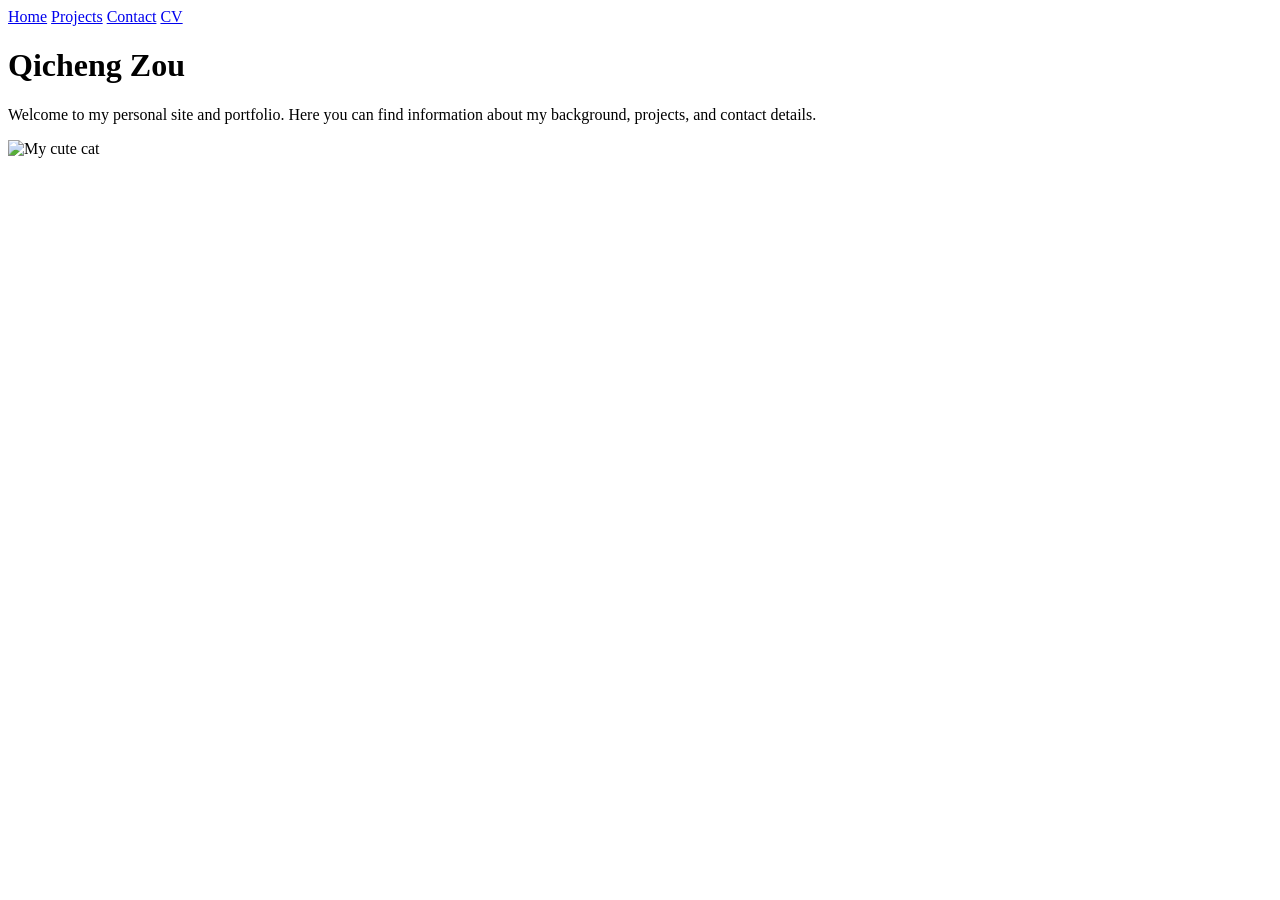
==== index.html @ f750a62d "add contacts page, projects page, and cv page; add link between pages on each page; updated cv page " ====
<!DOCTYPE html>
<html lang="en">
<head>
    <meta charset="UTF-8">
    <meta name="viewport" content="width=device-width, initial-scale=1.0">
    <link rel="stylesheet" href="styles.css">
    <title>Qicheng Zou: Personal site and portfolio</title>
</head>
<body>
    <nav>
        <a href="index.html">Home</a>
        <a href="projects/index.html">Projects</a>
        <a href="contact/index.html">Contact</a>
        <a href="cv/index.html">CV</a>
    </nav>
    <h1>Qicheng Zou</h1>
    <p>Welcome to my personal site and portfolio. Here you can find information about my background, projects, and contact details.</p>
    <img src="images/cat.jpg" alt="My cute cat">
</body>
</html>
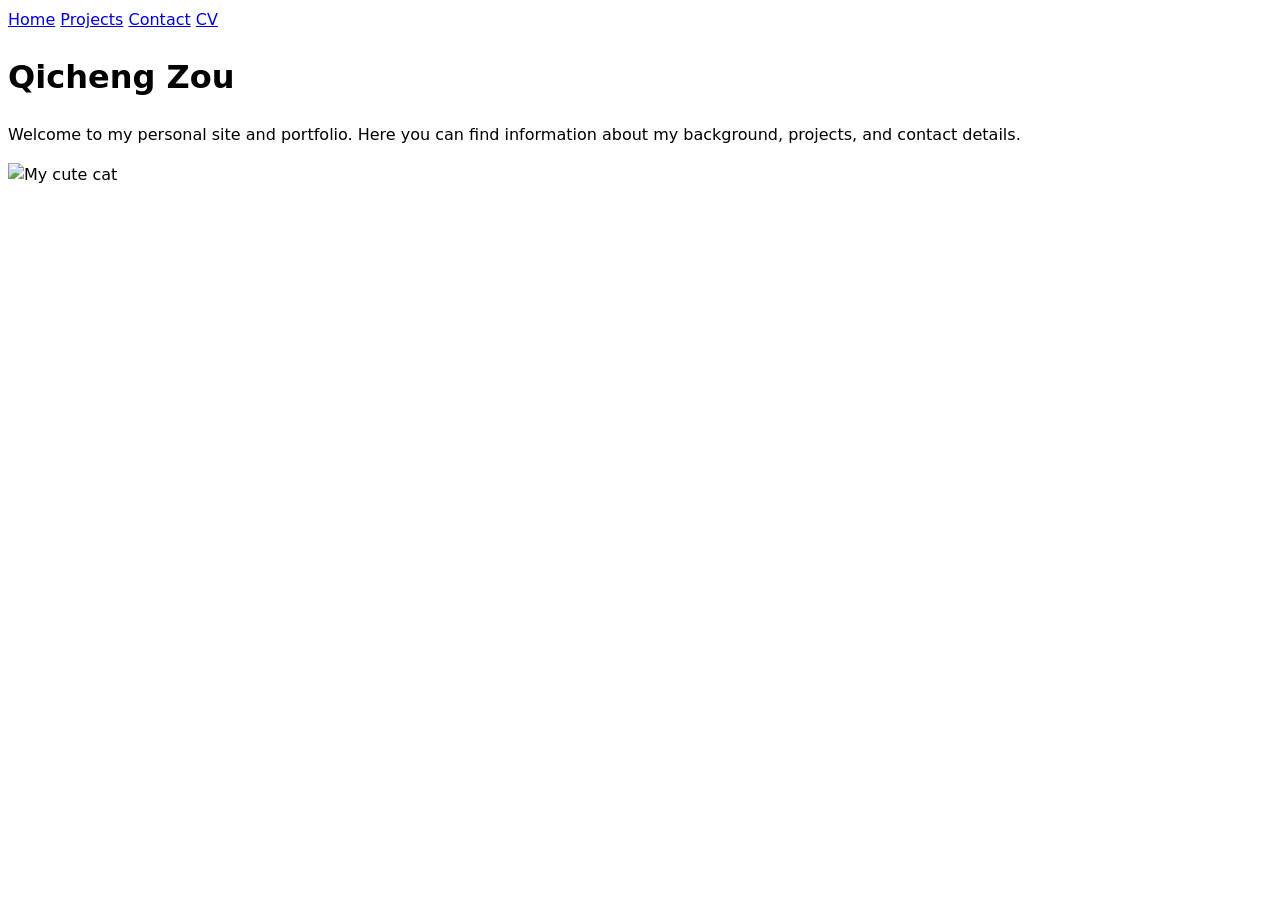
==== commit 8b10eae2: "fixed naming error" ====
--- a/index.html
+++ b/index.html
@@ -3,7 +3,7 @@
 <head>
     <meta charset="UTF-8">
     <meta name="viewport" content="width=device-width, initial-scale=1.0">
-    <link rel="stylesheet" href="styles.css">
+    <link rel="stylesheet" href="style.css">
     <title>Qicheng Zou: Personal site and portfolio</title>
 </head>
 <body>
@@ -15,6 +15,6 @@
     </nav>
     <h1>Qicheng Zou</h1>
     <p>Welcome to my personal site and portfolio. Here you can find information about my background, projects, and contact details.</p>
-    <img src="images/cat.jpg" alt="My cute cat">
+    <img src="images/cat_pic.jpg" alt="My cute cat">
 </body>
 </html>
--- a/style.css
+++ b/style.css
@@ -0,0 +1,10 @@
+body {
+  /* Set line height to 1.5 times the font size
+	   and use the OS’s UI font as the website font
+	 */
+  font: 100%/1.5 system-ui;
+}
+img {
+  max-width: 100%;
+  height: auto;
+}
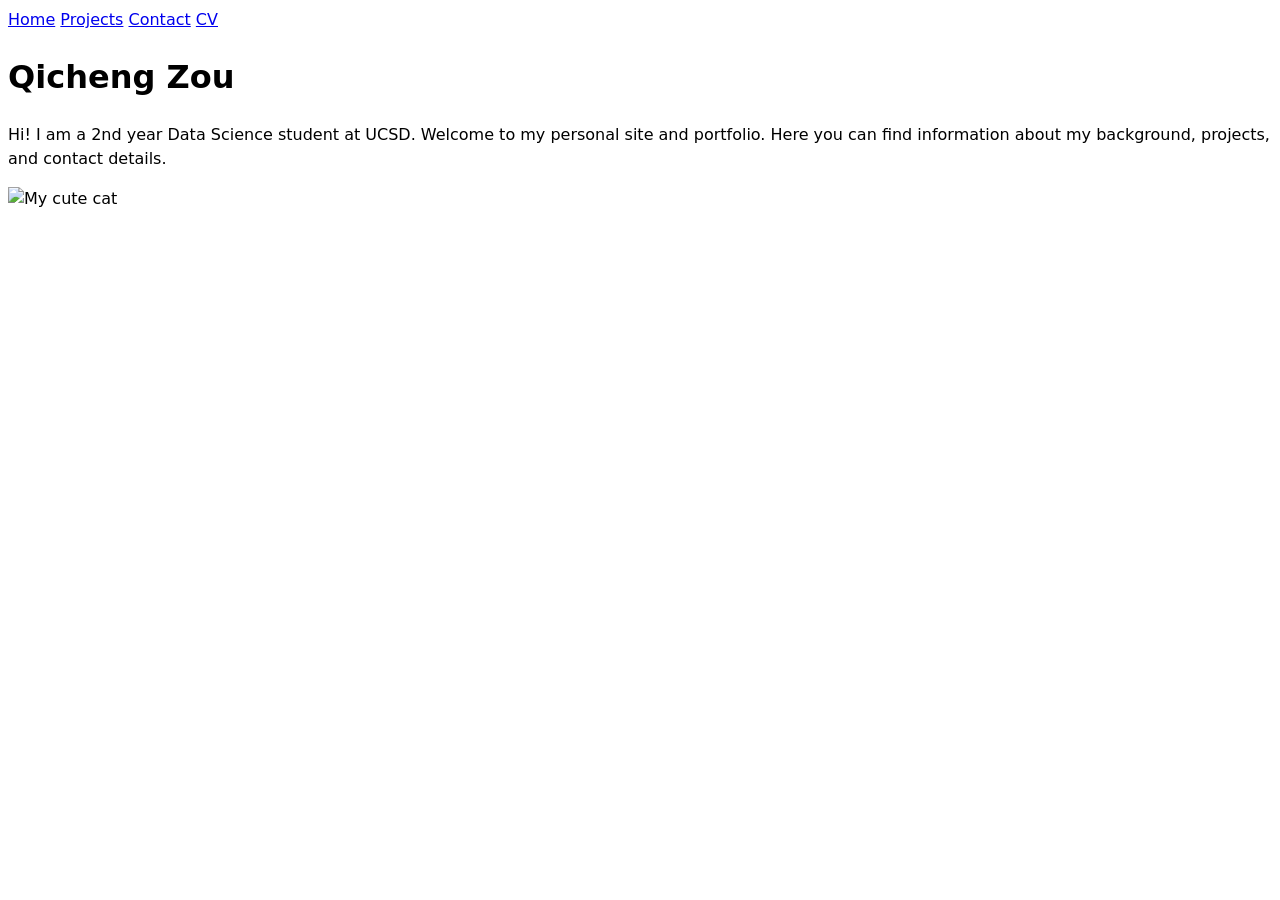
==== commit a48b5eb3: "enhanced introduction on homepage" ====
--- a/index.html
+++ b/index.html
@@ -14,7 +14,7 @@
         <a href="cv/index.html">CV</a>
     </nav>
     <h1>Qicheng Zou</h1>
-    <p>Welcome to my personal site and portfolio. Here you can find information about my background, projects, and contact details.</p>
+    <p>Hi! I am a 2nd year Data Science student at UCSD. Welcome to my personal site and portfolio. Here you can find information about my background, projects, and contact details.</p>
     <img src="images/cat_pic.jpg" alt="My cute cat">
 </body>
 </html>
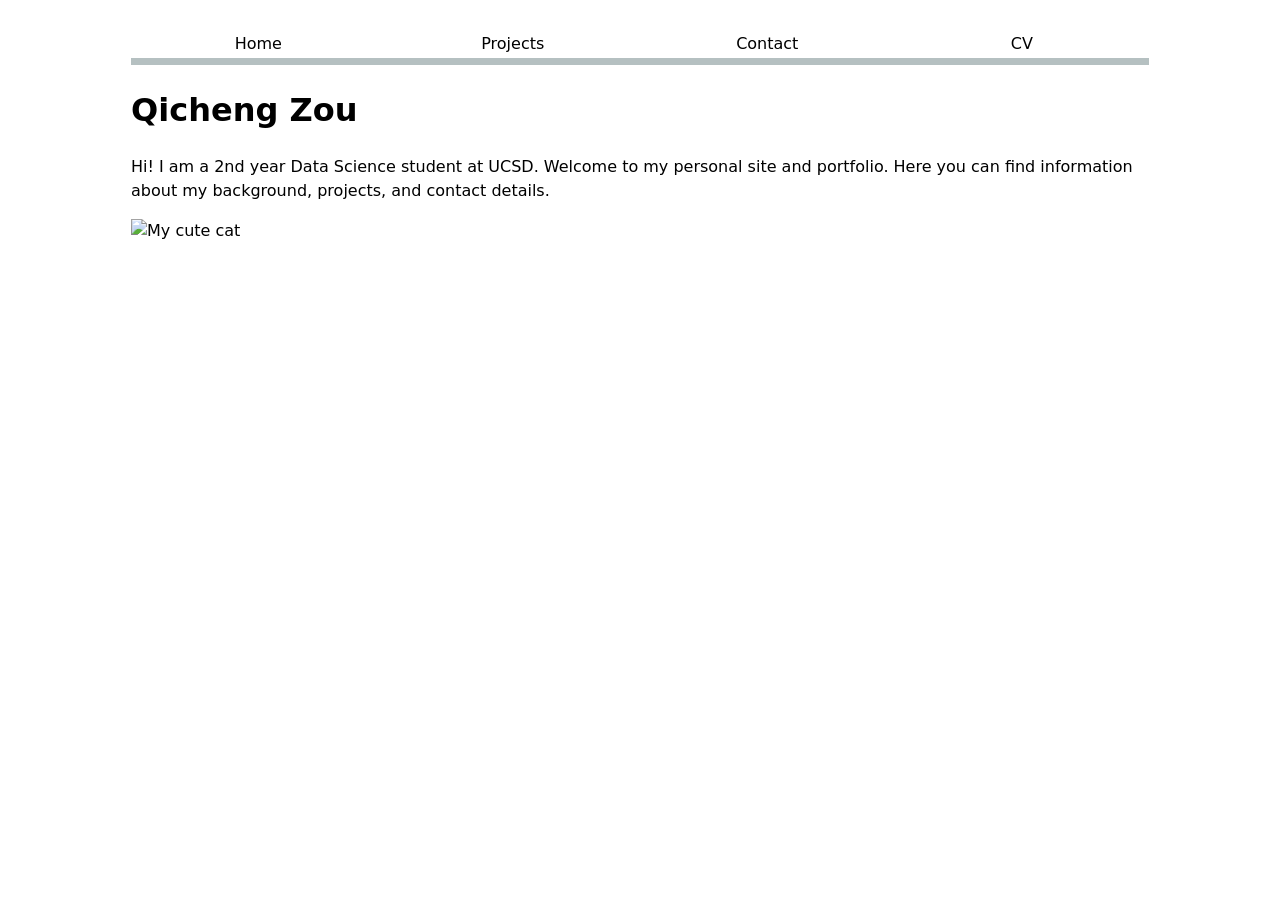
==== commit ae7fc3d9: "Update navigation links to include 'current' class for active page indication" ====
--- a/index.html
+++ b/index.html
@@ -8,10 +8,10 @@
 </head>
 <body>
     <nav>
-        <a href="index.html">Home</a>
-        <a href="projects/index.html">Projects</a>
-        <a href="contact/index.html">Contact</a>
-        <a href="cv/index.html">CV</a>
+        <a href="index.html"  class="current">Home</a>
+        <a href="projects/index.html"  class="current">Projects</a>
+        <a href="contact/index.html"  class="current">Contact</a>
+        <a href="cv/index.html"  class="current">CV</a>
     </nav>
     <h1>Qicheng Zou</h1>
     <p>Hi! I am a 2nd year Data Science student at UCSD. Welcome to my personal site and portfolio. Here you can find information about my background, projects, and contact details.</p>
--- a/style.css
+++ b/style.css
@@ -3,6 +3,35 @@
 	   and use the OS’s UI font as the website font
 	 */
   font: 100%/1.5 system-ui;
+  max-width: 100ch;
+  margin-inline: auto;
+  padding: 1rem;
+}
+nav {
+  display: flex;
+  margin-bottom: 1rem;
+  border-bottom: 1px solid oklch(80% 3% 200);
+}
+nav a {
+  flex: 1;
+  text-decoration: none;
+  color: inherit;
+  text-align: center;
+  padding: 0.5em;
+}
+nav a.current {
+  border-bottom: 0.4em solid oklch(80% 3% 200);
+  padding-bottom: 0.1em;
+}
+
+nav a:hover {
+  border-bottom: 0.4em solid var(--color-accent);
+  padding-bottom: 0.1em;
+  background-color: oklch(from var(--color-accent) 95% 5% h);
+}
+nav ul,
+nav li {
+  display: contents;
 }
 img {
   max-width: 100%;
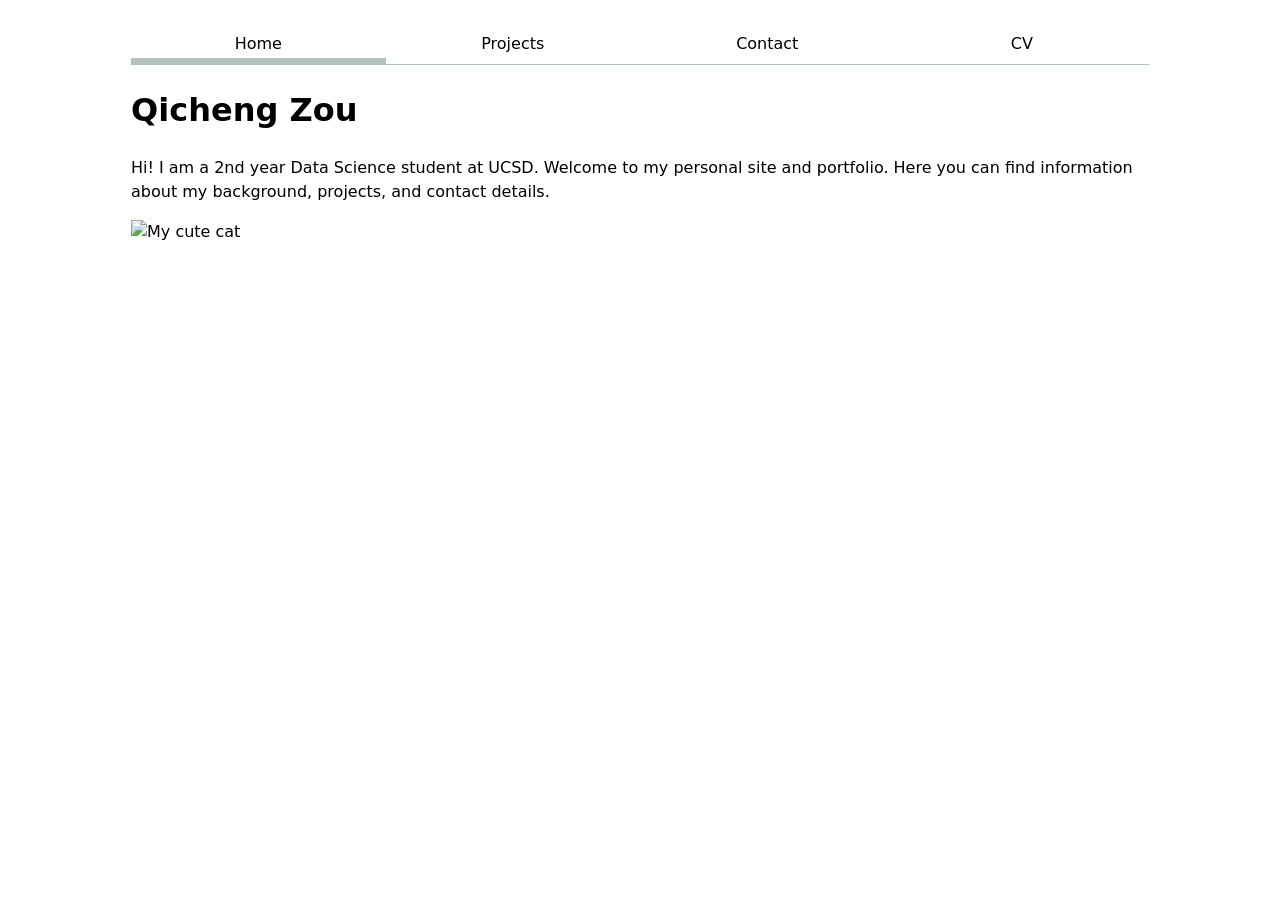
==== commit f071f273: "Refactor navigation links to remove 'current' class from non-active pages and improve HTML structure" ====
--- a/index.html
+++ b/index.html
@@ -8,10 +8,10 @@
 </head>
 <body>
     <nav>
-        <a href="index.html"  class="current">Home</a>
-        <a href="projects/index.html"  class="current">Projects</a>
-        <a href="contact/index.html"  class="current">Contact</a>
-        <a href="cv/index.html"  class="current">CV</a>
+        <a href="index.html" class="current">Home</a>
+        <a href="projects/index.html">Projects</a>
+        <a href="contact/index.html">Contact</a>
+        <a href="cv/index.html">CV</a>
     </nav>
     <h1>Qicheng Zou</h1>
     <p>Hi! I am a 2nd year Data Science student at UCSD. Welcome to my personal site and portfolio. Here you can find information about my background, projects, and contact details.</p>
--- a/style.css
+++ b/style.css
@@ -1,3 +1,7 @@
+html {
+  --color-accent: oklch(65% 50% 0);
+  accent-color: var(--color-accent);
+}
 body {
   /* Set line height to 1.5 times the font size
 	   and use the OS’s UI font as the website font
@@ -23,17 +27,60 @@
   border-bottom: 0.4em solid oklch(80% 3% 200);
   padding-bottom: 0.1em;
 }
-
 nav a:hover {
   border-bottom: 0.4em solid var(--color-accent);
   padding-bottom: 0.1em;
   background-color: oklch(from var(--color-accent) 95% 5% h);
 }
-nav ul,
-nav li {
-  display: contents;
-}
 img {
   max-width: 100%;
   height: auto;
+}
+input,
+textarea,
+button {
+  font: inherit;
+}
+
+form {
+  display: grid;
+  grid-template-columns: auto 1fr;
+  gap: 1em;
+}
+
+form label {
+  display: grid;
+  grid-template-columns: subgrid;
+  grid-column: 1 / -1;
+}
+
+form button {
+  grid-column: 1 / -1;
+}
+
+input,
+textarea {
+  width: 100%;
+  box-sizing: border-box;
+}
+
+textarea {
+  min-height: 6em;
+}
+
+.projects {
+  display: grid;
+  grid-template-columns: repeat(auto-fill, minmax(15em, 1fr));
+  gap: 1em;
+}
+
+.projects article {
+  display: grid;
+  grid-template-rows: subgrid;
+  grid-row: span 3;
+  gap: 1em;
+}
+
+.projects h2 {
+  margin: 0;
 }
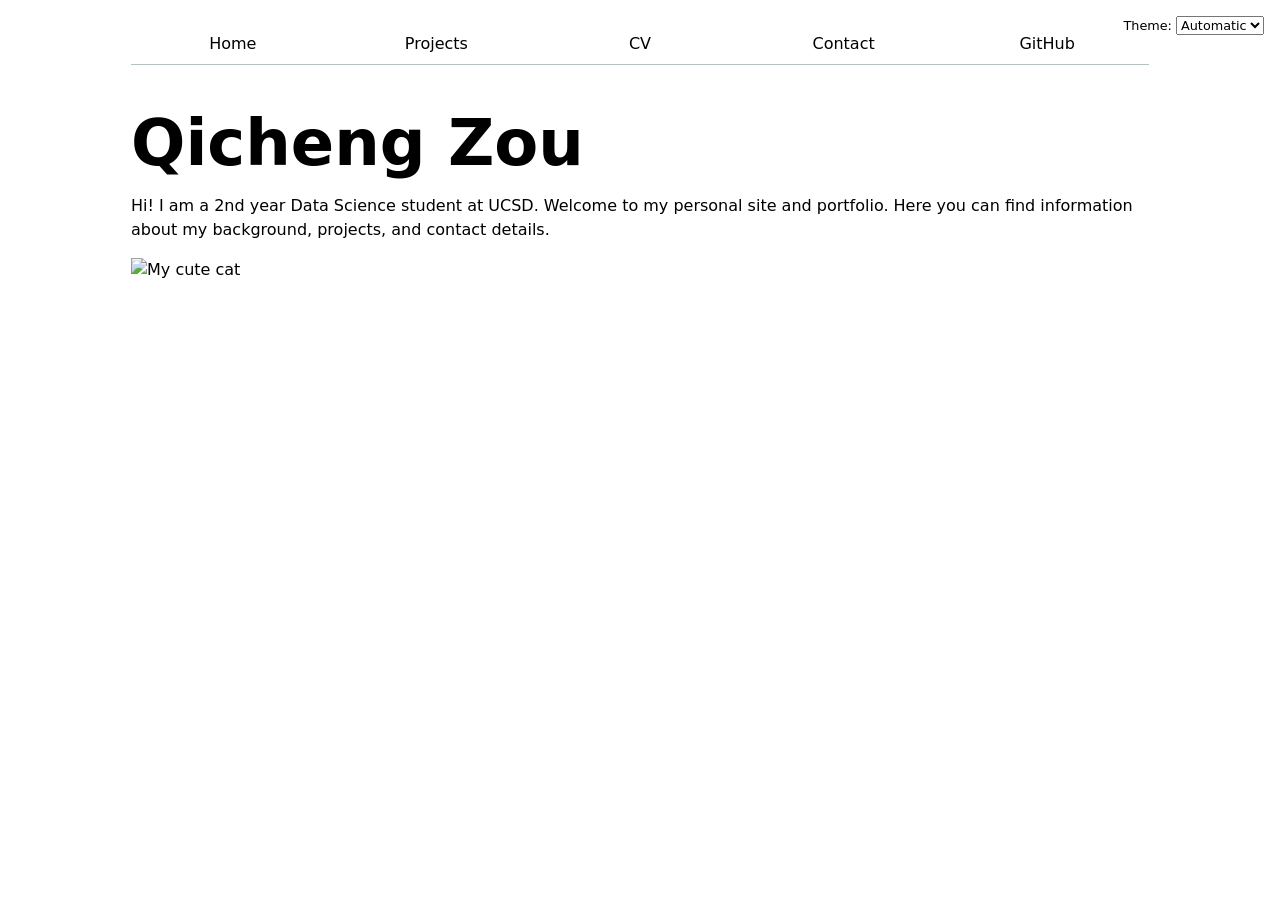
==== commit 56f4f39c: "Refactor navigation structure and enhance global styles for improved layout and theme support" ====
--- a/index.html
+++ b/index.html
@@ -4,15 +4,10 @@
     <meta charset="UTF-8">
     <meta name="viewport" content="width=device-width, initial-scale=1.0">
     <link rel="stylesheet" href="style.css">
+    <script type="module" src="global.js"></script>
     <title>Qicheng Zou: Personal site and portfolio</title>
 </head>
 <body>
-    <nav>
-        <a href="index.html" class="current">Home</a>
-        <a href="projects/index.html">Projects</a>
-        <a href="contact/index.html">Contact</a>
-        <a href="cv/index.html">CV</a>
-    </nav>
     <h1>Qicheng Zou</h1>
     <p>Hi! I am a 2nd year Data Science student at UCSD. Welcome to my personal site and portfolio. Here you can find information about my background, projects, and contact details.</p>
     <img src="images/cat_pic.jpg" alt="My cute cat">
--- a/style.css
+++ b/style.css
@@ -1,6 +1,7 @@
 html {
   --color-accent: oklch(65% 50% 0);
   accent-color: var(--color-accent);
+  color-scheme: light dark;
 }
 body {
   /* Set line height to 1.5 times the font size
@@ -11,10 +12,12 @@
   margin-inline: auto;
   padding: 1rem;
 }
+
 nav {
   display: flex;
   margin-bottom: 1rem;
-  border-bottom: 1px solid oklch(80% 3% 200);
+  --border-color: oklch(50% 10% 200 / 40%);
+  border-bottom: 1px solid var(--border-color);
 }
 nav a {
   flex: 1;
@@ -25,12 +28,13 @@
 }
 nav a.current {
   border-bottom: 0.4em solid oklch(80% 3% 200);
+  border-bottom-color: var(--border-color);
   padding-bottom: 0.1em;
 }
 nav a:hover {
   border-bottom: 0.4em solid var(--color-accent);
   padding-bottom: 0.1em;
-  background-color: oklch(from var(--color-accent) 95% 5% h);
+  background-color: color-mix(in oklch, var(--color-accent), canvas 85%);
 }
 img {
   max-width: 100%;
@@ -58,6 +62,21 @@
   grid-column: 1 / -1;
 }
 
+button {
+  color: canvastext;
+  padding: 0.6em 1em;
+  border: 1px solid oklch(80% 3% 200);
+  border-radius: 0.4em;
+  background-color: canvas;
+  cursor: pointer;
+  transition: all 0.2s ease;
+}
+
+button:hover {
+  border-color: var(--color-accent);
+  background-color: color-mix(in oklch, var(--color-accent), canvas 85%);
+}
+
 input,
 textarea {
   width: 100%;
@@ -83,4 +102,79 @@
 
 .projects h2 {
   margin: 0;
+}
+
+h1 {
+  font-size: 400%;
+  margin-bottom: 0.25em;
+}
+
+h1, h2, h3, h4, h5, h6 {
+  line-height: 1.1;
+  text-wrap: balance;
+}
+
+section {
+  margin-block: 2.5rem;
+}
+
+section h2 {
+  font-size: 1.5rem;
+  border-bottom: 2px solid oklch(80% 3% 200);
+  padding-bottom: 0.3em;
+  margin-bottom: 1rem;
+}
+
+article {
+  margin-block: 1.25rem;
+}
+
+article header {
+  margin-bottom: 0.5rem;
+}
+
+article h3 {
+  margin-bottom: 0.2rem;
+}
+
+article header p {
+  margin: 0;
+  color: oklch(45% 3% 220);
+}
+
+ul {
+  padding-left: 1.25rem;
+}
+
+li {
+  margin-block: 0.4rem;
+}
+
+time {
+  font-weight: 500;
+}
+
+body > header {
+  margin-bottom: 2rem;
+  text-align: center;
+}
+
+body > header p {
+  margin: 0.3rem 0 0 0;
+  font-size: 1.05rem;
+}
+
+body > header a {
+  color: inherit;
+}
+
+.color-scheme {
+  position: absolute;
+  top: 1rem;
+  right: 1rem;
+  font-size: 80%;
+}
+
+select {
+  font: inherit;
 }
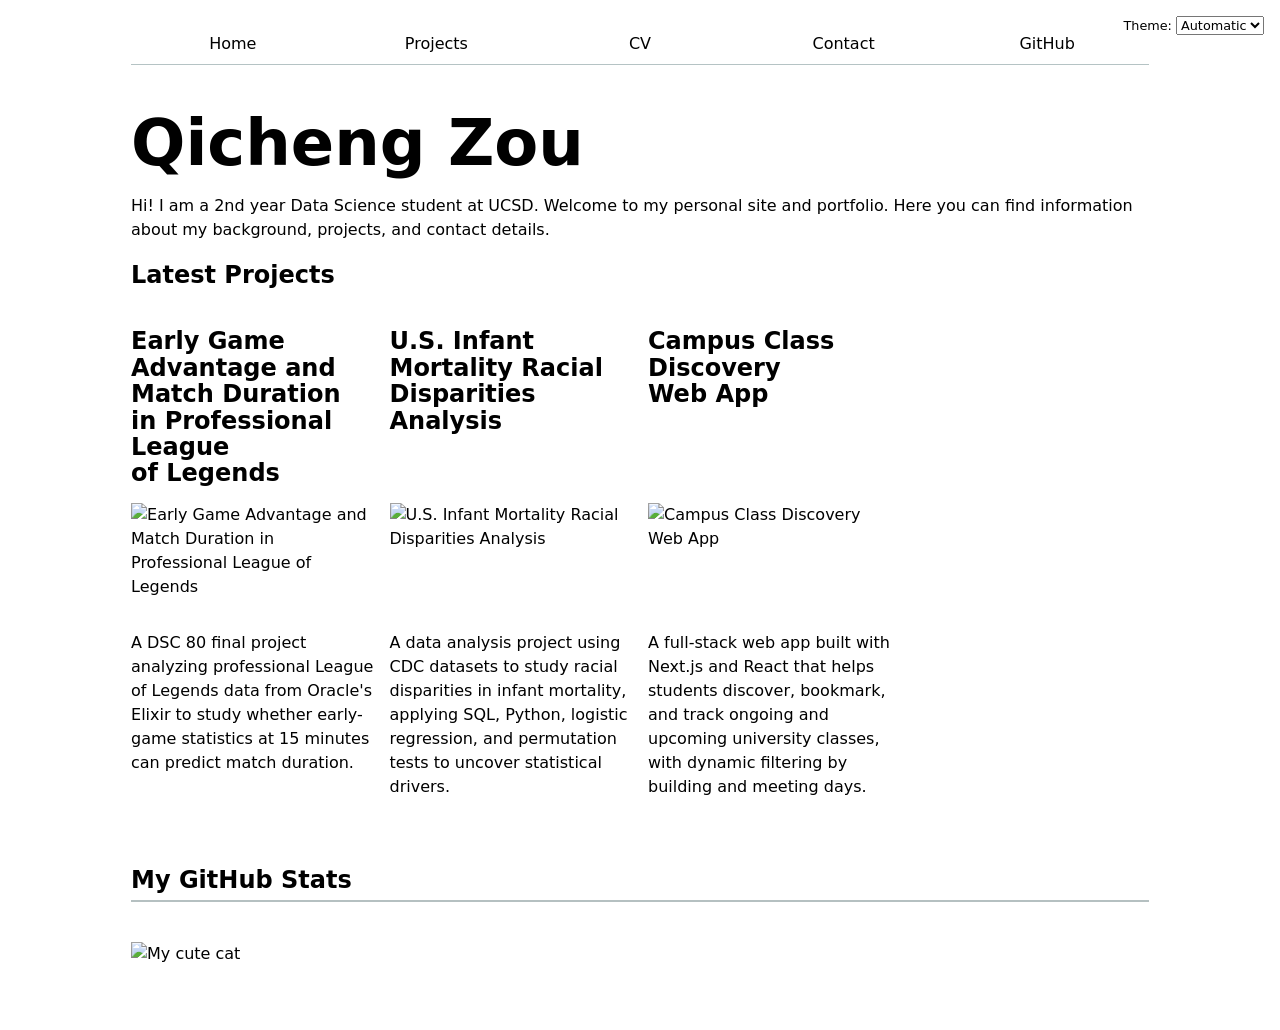
==== commit 51f96925: "Add project display and GitHub stats functionality with styling improvements" ====
--- a/index.html
+++ b/index.html
@@ -5,11 +5,24 @@
     <meta name="viewport" content="width=device-width, initial-scale=1.0">
     <link rel="stylesheet" href="style.css">
     <script type="module" src="global.js"></script>
+    <script src="index.js" type="module" defer></script>
     <title>Qicheng Zou: Personal site and portfolio</title>
 </head>
 <body>
     <h1>Qicheng Zou</h1>
     <p>Hi! I am a 2nd year Data Science student at UCSD. Welcome to my personal site and portfolio. Here you can find information about my background, projects, and contact details.</p>
+    
+    <h2>Latest Projects</h2>
+    <div class="projects">
+    </div>
+    
+    <section class="github-section">
+    <section class="github-section">
+    <h2>My GitHub Stats</h2>
+
+    <div id="profile-stats"></div>
+    </section>
+
     <img src="images/cat_pic.jpg" alt="My cute cat">
 </body>
 </html>
--- a/style.css
+++ b/style.css
@@ -177,4 +177,26 @@
 
 select {
   font: inherit;
+}
+
+.github-section {
+  margin-top: 2rem;
+}
+
+#profile-stats dl {
+  display: grid;
+  grid-template-columns: repeat(3, 1fr);
+  text-align: center;
+  gap: 0.5rem;
+}
+
+#profile-stats dt {
+  grid-row: 1;
+  font-weight: bold;
+}
+
+#profile-stats dd {
+  grid-row: 2;
+  margin: 0;
+  font-size: 1.5rem;
 }
